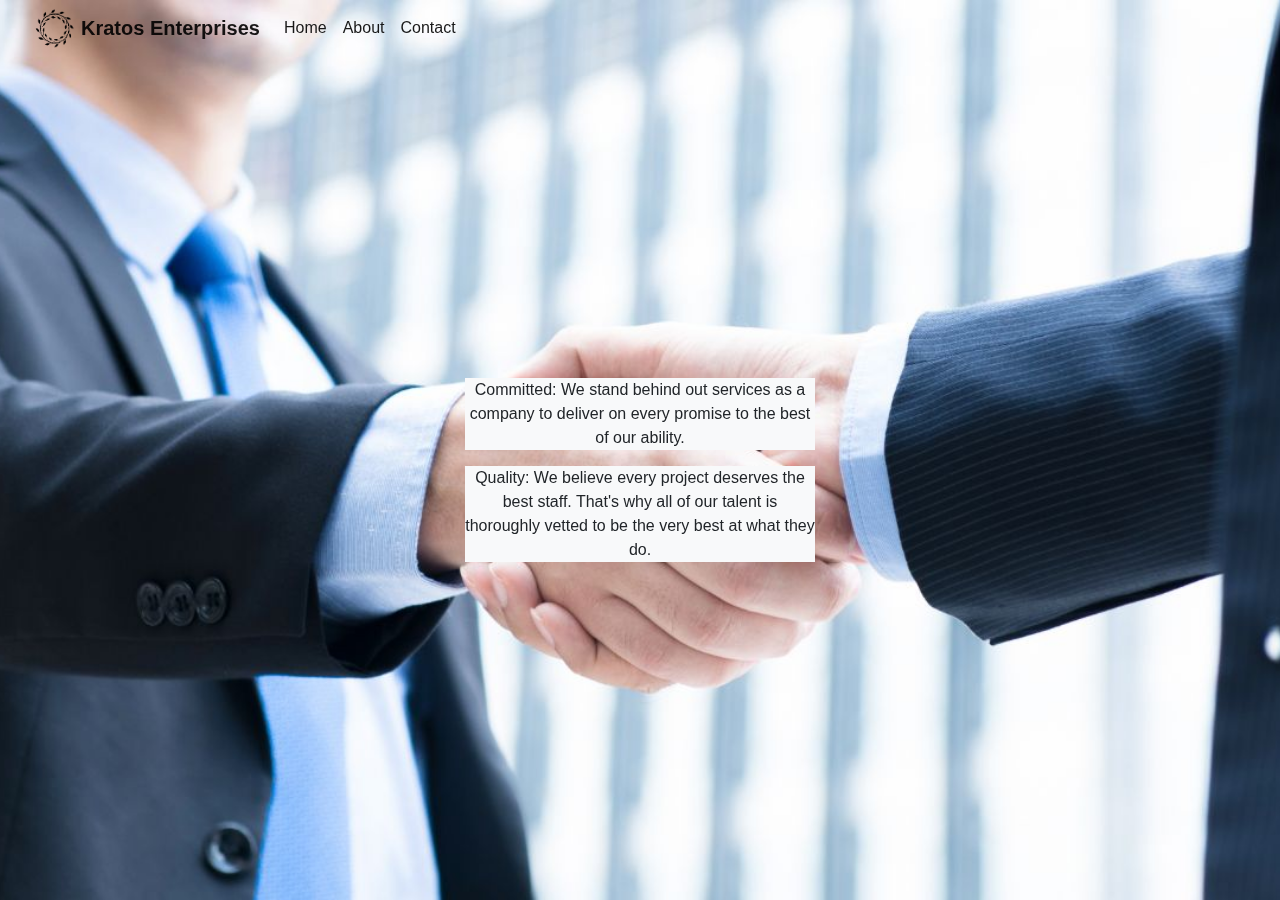
==== About.html @ 3bb77f42 "dfsdfs" ====
<!DOCTYPE html>
<html>

<head>
    <meta charset="utf-8">
    <meta name="viewport" content="width=device-width, initial-scale=1.0, shrink-to-fit=no">
    <title>kratos website main</title>
    <link rel="stylesheet" href="assets/bootstrap/css/bootstrap.min.css">
    <link rel="stylesheet" href="assets/css/Contact-Form-Clean.css">
    <link rel="stylesheet" href="assets/css/styles.css">
</head>

<body class="justify-content-between">
    <section class="d-flex flex-column justify-content-between" id="first-pic-1" style="width: 100%;height: 100vh;background-image: url(&quot;assets/img/shutterstock_557307181.jpg&quot;);background-position: center;background-size: cover;background-repeat: no-repeat;filter: invert(0%);">
        <nav class="navbar navbar-light navbar-expand-md">
            <div class="container-fluid"><a class="navbar-brand" href="#" style="background-image: url(&quot;assets/img/imageonline-co-transparentimage.png&quot;);background-position: left;background-size: contain;background-repeat: no-repeat;"><strong>&nbsp; &nbsp; &nbsp; &nbsp; &nbsp;Kratos Enterprises</strong></a>
                <button
                    data-toggle="collapse" class="navbar-toggler" data-target="#navcol-1"><span class="sr-only">Toggle navigation</span><span class="navbar-toggler-icon"></span></button>
                    <div class="collapse navbar-collapse" id="navcol-1" style="opacity: 1;">
                        <ul class="nav navbar-nav">
                            <li class="nav-item" role="presentation"><a class="nav-link active text-left" href="Home.html">Home</a></li>
                            <li class="nav-item" role="presentation"><a class="nav-link active" href="About.html">About</a></li>
                            <li class="nav-item" role="presentation"><a class="nav-link active" href="Contact.html">Contact</a></li>
                        </ul>
                    </div>
            </div>
        </nav>
        <div class="d-flex">
            <div class="container text-center">
                <div class="row">
                    <div class="col"></div>
                    <div class="col">
                        <p class="bg-light">Committed: We stand behind out services as a company to deliver on every promise to the best of our ability.</p>
                    </div>
                    <div class="col"></div>
                </div>
                <div class="row">
                    <div class="col"></div>
                    <div class="col">
                        <p class="bg-light">Quality: We believe every project deserves the best staff. That's why all of our talent is thoroughly vetted to be the very best at what they do.</p>
                    </div>
                    <div class="col"></div>
                </div>
            </div>
        </div>
        <div></div>
    </section>
    <script src="assets/js/jquery.min.js"></script>
    <script src="assets/bootstrap/js/bootstrap.min.js"></script>
</body>

</html>
---- assets/css/Contact-Form-Clean.css ----
.contact-clean {
  background: #f1f7fc;
  padding: 80px 0;
}

@media (max-width:767px) {
  .contact-clean {
    padding: 20px 0;
  }
}

.contact-clean form {
  max-width: 480px;
  width: 90%;
  margin: 0 auto;
  background-color: #ffffff;
  padding: 40px;
  border-radius: 4px;
  color: #505e6c;
  box-shadow: 1px 1px 5px rgba(0,0,0,0.1);
}

@media (max-width:767px) {
  .contact-clean form {
    padding: 30px;
  }
}

.contact-clean h2 {
  margin-top: 5px;
  font-weight: bold;
  font-size: 28px;
  margin-bottom: 36px;
  color: inherit;
}

.contact-clean .form-group:last-child {
  margin-bottom: 5px;
}

.contact-clean form .form-control {
  background: #fff;
  border-radius: 2px;
  box-shadow: 1px 1px 1px rgba(0,0,0,0.05);
  outline: none;
  color: inherit;
  padding-left: 12px;
  height: 42px;
}

.contact-clean form .form-control:focus {
  border: 1px solid #b2b2b2;
}

.contact-clean form textarea.form-control {
  min-height: 100px;
  max-height: 260px;
  padding-top: 10px;
  resize: vertical;
}

.contact-clean form .btn {
  padding: 16px 32px;
  border: none;
  background: none;
  box-shadow: none;
  text-shadow: none;
  opacity: 0.9;
  text-transform: uppercase;
  font-weight: bold;
  font-size: 13px;
  letter-spacing: 0.4px;
  line-height: 1;
  outline: none !important;
}

.contact-clean form .btn:hover {
  opacity: 1;
}

.contact-clean form .btn:active {
  transform: translateY(1px);
}

.contact-clean form .btn-primary {
  background-color: #055ada !important;
  margin-top: 15px;
  color: #fff;
}
---- assets/css/styles.css ----
#first-pic {
}

.navbar-light .navbar-brand {
}

.d-flex.flex-column.justify-content-between {
}
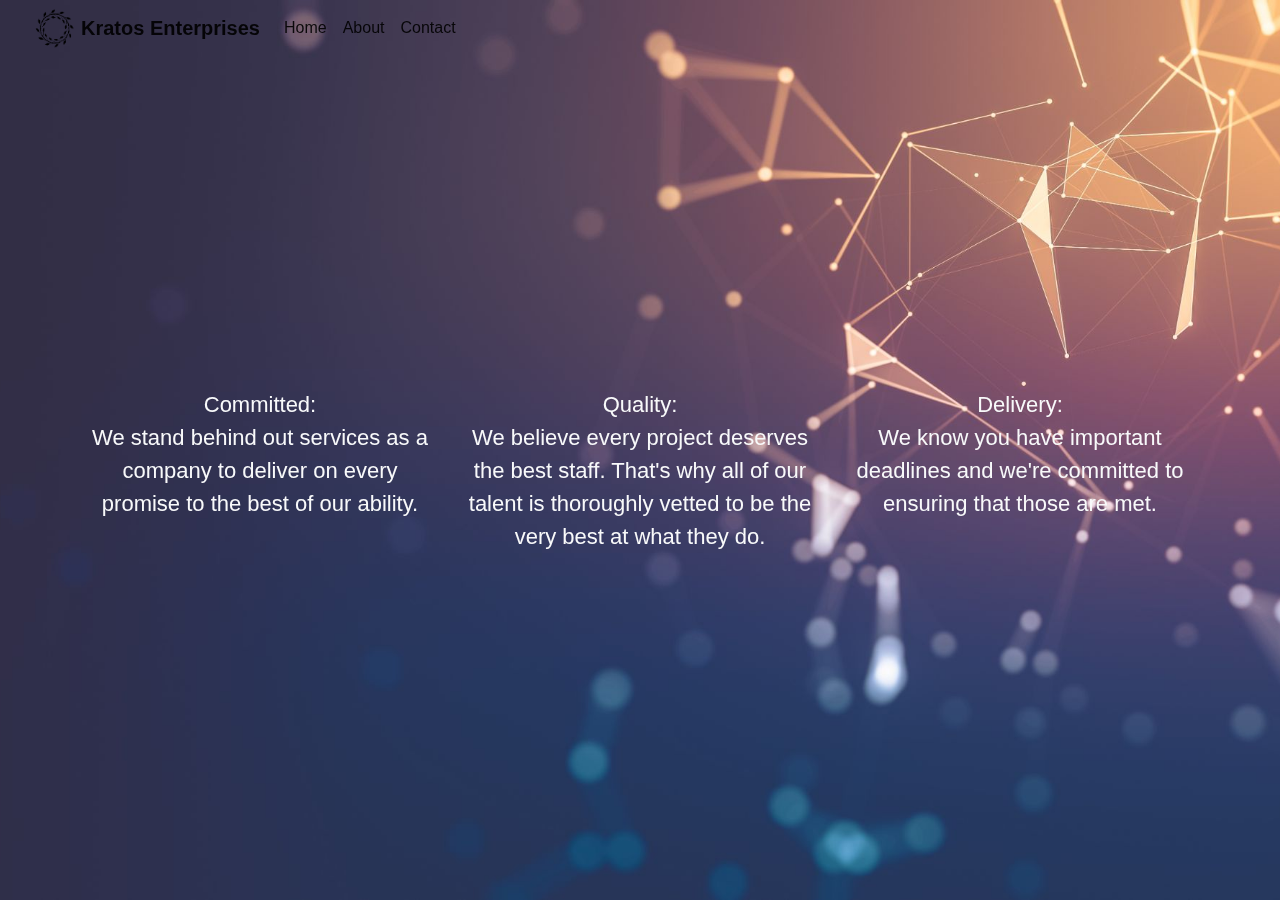
==== commit fd0c9b4a: "." ====
--- a/About.html
+++ b/About.html
@@ -11,14 +11,14 @@
 </head>
 
 <body class="justify-content-between">
-    <section class="d-flex flex-column justify-content-between" id="first-pic-1" style="width: 100%;height: 100vh;background-image: url(&quot;assets/img/shutterstock_557307181.jpg&quot;);background-position: center;background-size: cover;background-repeat: no-repeat;filter: invert(0%);">
+    <section class="d-flex flex-column justify-content-between" id="first-pic-1" style="width: 100%;height: 100vh;background-image: url(&quot;assets/img/shutterstock_1569475501.jpg&quot;);background-position: center;background-size: cover;background-repeat: no-repeat;filter: blur(0px) hue-rotate(0deg);">
         <nav class="navbar navbar-light navbar-expand-md">
-            <div class="container-fluid"><a class="navbar-brand" href="#" style="background-image: url(&quot;assets/img/imageonline-co-transparentimage.png&quot;);background-position: left;background-size: contain;background-repeat: no-repeat;"><strong>&nbsp; &nbsp; &nbsp; &nbsp; &nbsp;Kratos Enterprises</strong></a>
+            <div class="container-fluid"><a class="navbar-brand" href="index.html" style="background-image: url(&quot;assets/img/imageonline-co-transparentimage.png&quot;);background-position: left;background-size: contain;background-repeat: no-repeat;"><strong>&nbsp; &nbsp; &nbsp; &nbsp; &nbsp;Kratos Enterprises</strong></a>
                 <button
                     data-toggle="collapse" class="navbar-toggler" data-target="#navcol-1"><span class="sr-only">Toggle navigation</span><span class="navbar-toggler-icon"></span></button>
                     <div class="collapse navbar-collapse" id="navcol-1" style="opacity: 1;">
                         <ul class="nav navbar-nav">
-                            <li class="nav-item" role="presentation"><a class="nav-link active text-left" href="Home.html">Home</a></li>
+                            <li class="nav-item" role="presentation"><a class="nav-link active text-left" href="index.html">Home</a></li>
                             <li class="nav-item" role="presentation"><a class="nav-link active" href="About.html">About</a></li>
                             <li class="nav-item" role="presentation"><a class="nav-link active" href="Contact.html">Contact</a></li>
                         </ul>
@@ -28,18 +28,15 @@
         <div class="d-flex">
             <div class="container text-center">
                 <div class="row">
-                    <div class="col"></div>
                     <div class="col">
-                        <p class="bg-light">Committed: We stand behind out services as a company to deliver on every promise to the best of our ability.</p>
+                        <p class="text-center text-light" style="font-size: 22px;">Committed:<br>We stand behind out services as a company to deliver on every promise to the best of our ability.<br><br></p>
                     </div>
-                    <div class="col"></div>
-                </div>
-                <div class="row">
-                    <div class="col"></div>
                     <div class="col">
-                        <p class="bg-light">Quality: We believe every project deserves the best staff. That's why all of our talent is thoroughly vetted to be the very best at what they do.</p>
+                        <p class="text-center text-light" style="font-size: 22px;">Quality:<br>We believe every project deserves the best staff. That's why all of our talent is thoroughly vetted to be the very best at what they do.<br></p>
                     </div>
-                    <div class="col"></div>
+                    <div class="col">
+                        <p class="text-center text-light" style="font-size: 22px;">Delivery:<br>We know you have important deadlines and we're committed to ensuring that those are met.<br></p>
+                    </div>
                 </div>
             </div>
         </div>
@@ -47,6 +44,7 @@
     </section>
     <script src="assets/js/jquery.min.js"></script>
     <script src="assets/bootstrap/js/bootstrap.min.js"></script>
+    <script src="assets/js/smart-forms.min.js"></script>
 </body>
 
 </html>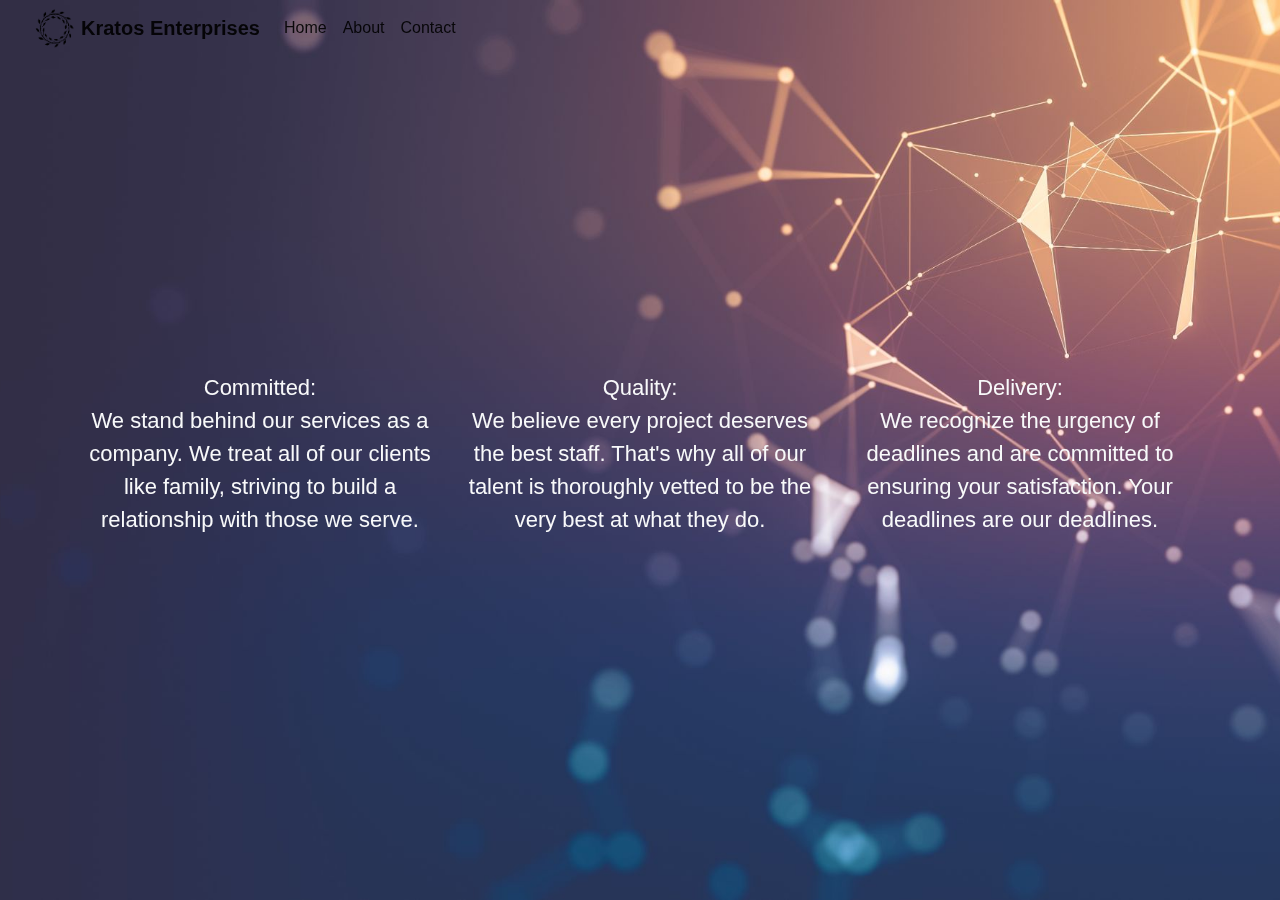
==== commit f941c2b6: "c" ====
--- a/About.html
+++ b/About.html
@@ -29,13 +29,13 @@
             <div class="container text-center">
                 <div class="row">
                     <div class="col">
-                        <p class="text-center text-light" style="font-size: 22px;">Committed:<br>We stand behind out services as a company to deliver on every promise to the best of our ability.<br><br></p>
+                        <p class="text-center text-light" style="font-size: 22px;">Committed:<br>We stand behind our services as a company. We treat all of our clients like family, striving to build a relationship with those we serve.<br><br></p>
                     </div>
                     <div class="col">
                         <p class="text-center text-light" style="font-size: 22px;">Quality:<br>We believe every project deserves the best staff. That's why all of our talent is thoroughly vetted to be the very best at what they do.<br></p>
                     </div>
                     <div class="col">
-                        <p class="text-center text-light" style="font-size: 22px;">Delivery:<br>We know you have important deadlines and we're committed to ensuring that those are met.<br></p>
+                        <p class="text-center text-light" style="font-size: 22px;">Delivery:<br>We recognize the urgency of deadlines and are committed to ensuring your satisfaction. Your deadlines are our deadlines.</p>
                     </div>
                 </div>
             </div>
